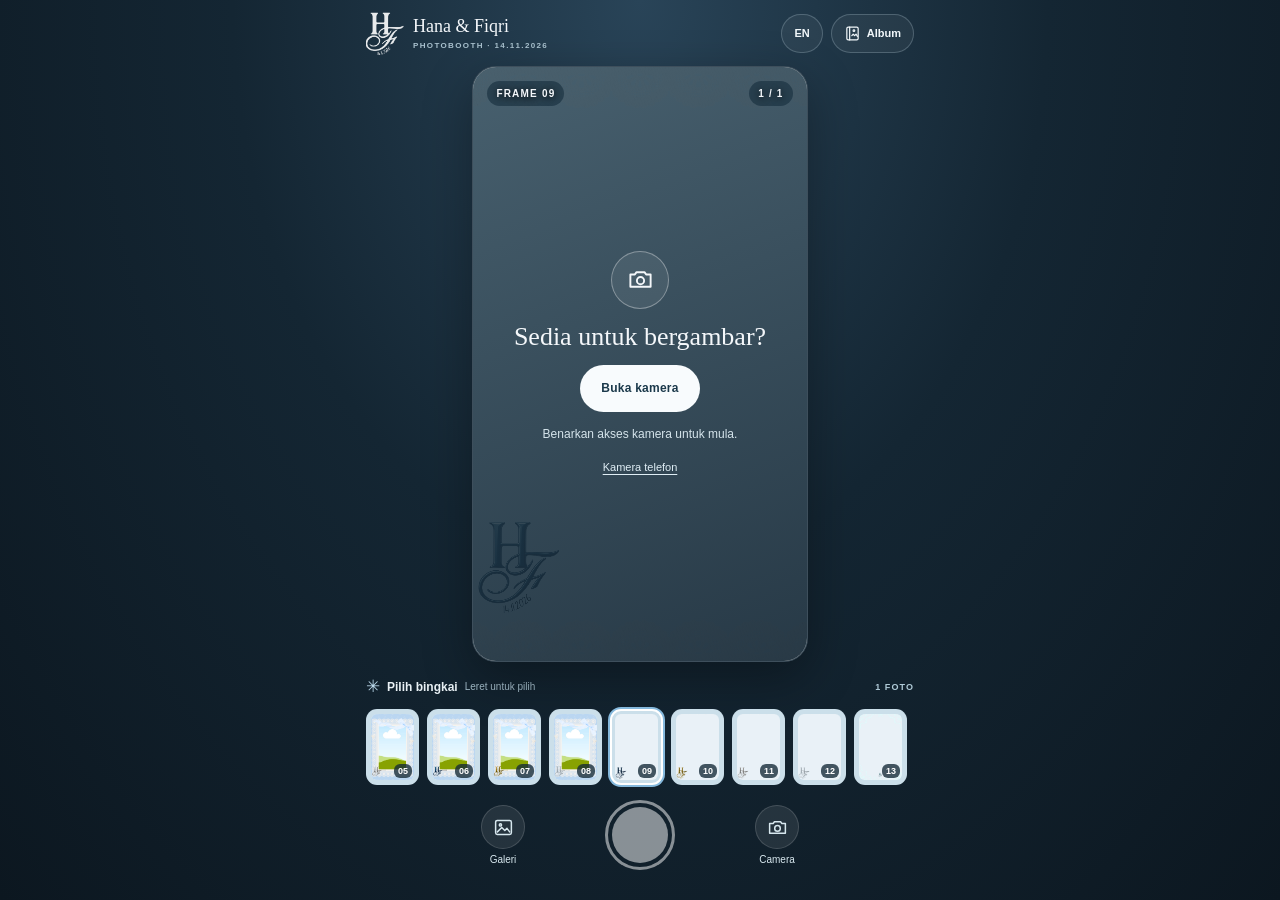
==== photobooth-camera/index.html @ cc12da75 "Add camera-first wedding photobooth" ====
<!doctype html>
<html lang="ms">
<head>
  <meta charset="utf-8">
  <meta name="viewport" content="width=device-width,initial-scale=1,viewport-fit=cover">
  <meta name="theme-color" content="#112130">
  <meta name="description" content="Photobooth Hana & Fiqri">
  <title>Hana & Fiqri · Photobooth</title>
  <link rel="stylesheet" href="styles.css?v=20261106-1">
  <script defer src="config.js?v=20261106-1"></script>
  <script defer src="app.js?v=20261106-1"></script>
</head>
<body>
  <svg class="icon-defs" aria-hidden="true" xmlns="http://www.w3.org/2000/svg">
    <symbol id="i-camera" viewBox="0 0 24 24"><path d="M3 7.5h4l1.5-2h7l1.5 2h4v11H3z"/><circle cx="12" cy="13" r="3.2"/></symbol>
    <symbol id="i-flip" viewBox="0 0 24 24"><path d="M20 8a8 8 0 0 0-13-2L5 8m0-4v4h4M4 16a8 8 0 0 0 13 2l2-2m0 4v-4h-4"/><path d="M9 10h6v5H9z"/></symbol>
    <symbol id="i-gallery" viewBox="0 0 24 24"><rect x="3" y="4" width="18" height="16" rx="2"/><circle cx="8.5" cy="9" r="1.3"/><path d="m5 17 5-5 3.5 3.4 2.5-2.4 3 4"/></symbol>
    <symbol id="i-album" viewBox="0 0 24 24"><rect x="4" y="3" width="16" height="18" rx="2"/><path d="M8 3v18m3-6 2-2 2 2 2-2 2 3"/><circle cx="14" cy="8" r="1.2"/></symbol>
    <symbol id="i-close" viewBox="0 0 24 24"><path d="M6 6l12 12M18 6 6 18"/></symbol>
    <symbol id="i-upload" viewBox="0 0 24 24"><path d="M12 16V4m-5 5 5-5 5 5M4 17v3h16v-3"/></symbol>
    <symbol id="i-repeat" viewBox="0 0 24 24"><path d="M4 11a8 8 0 1 1 3 6m-3-1v-5h5"/></symbol>
  </svg>
  <main class="app-shell">
    <header class="topbar">
      <div class="brand"><span class="brand-mark" aria-hidden="true"></span><span><strong>Hana & Fiqri</strong><small>PHOTOBOOTH · 14.11.2026</small></span></div>
      <div class="top-actions">
        <button id="language" class="top-button language" type="button" aria-label="Switch to English">EN</button>
        <button id="openAlbum" class="top-button album-button" type="button" aria-label="Album saya"><svg><use href="#i-album"/></svg><span data-text="album">Album</span><span id="albumCount" class="count" hidden>0</span></button>
      </div>
    </header>

    <div class="viewfinder-area">
      <div class="viewfinder" id="viewfinder">
        <canvas id="composition" width="1080" height="1920" role="img" aria-label="Pratonton kamera dan bingkai"></canvas>
        <video id="cameraVideo" playsinline autoplay muted hidden></video>
        <div class="camera-welcome" id="cameraWelcome">
          <span class="welcome-icon"><svg><use href="#i-camera"/></svg></span>
          <strong data-text="cameraTitle">Sedia untuk bergambar?</strong>
          <button id="startCamera" class="pill light" type="button" data-text="openCamera">Buka kamera</button>
          <small data-text="cameraHelp">Benarkan akses kamera untuk mula.</small>
          <button id="nativeCamera" class="native-camera" type="button" data-text="phoneCamera">Kamera telefon</button>
        </div>
        <div class="stage-top"><span id="frameName">FRAME 09</span><span id="progress">1 / 1</span></div>
        <div class="stage-bottom" id="stageMessage" role="status" aria-live="polite"></div>
      </div>
    </div>

    <section class="frame-section" aria-label="Pilih bingkai" id="frameSection">
      <div class="section-top"><div><span class="sparkle">✳</span><strong data-text="frames">Pilih bingkai</strong><small data-text="swipe">Leret untuk pilih</small></div><span id="frameType">1 FOTO</span></div>
      <div id="frames" class="frames" role="group" aria-label="Bingkai"></div>
    </section>

    <div class="controls" id="captureControls">
      <button id="choosePhoto" class="side-control" type="button"><span class="control-circle"><svg><use href="#i-gallery"/></svg></span><small data-text="gallery">Galeri</small></button>
      <button id="capture" class="shutter" type="button" aria-label="Ambil foto" disabled><span></span></button>
      <button id="flip" class="side-control" type="button"><span class="control-circle"><svg><use id="flipIcon" href="#i-flip"/></svg></span><small id="flipLabel">Tukar</small></button>
    </div>
    <div class="review-controls" id="reviewControls" hidden>
      <button class="pill ghost" type="button" id="retake"><svg><use href="#i-repeat"/></svg><span data-text="retake">Ambil semula</span></button>
      <button class="pill primary" type="button" id="save"><svg><use href="#i-upload"/></svg><span data-text="save">Simpan</span></button>
    </div>
    <div class="shot-tabs" id="shotTabs" aria-label="Pilih foto untuk diambil semula" hidden></div>
    <p class="bottom-note" id="bottomNote" role="status" aria-live="polite"></p>
  </main>

  <input id="photoInput" type="file" accept="image/*" hidden>
  <input id="nativeInput" type="file" accept="image/*" capture="user" hidden>
  <input id="mediaInput" type="file" accept="image/*,video/*" hidden>
  <div class="sheet-backdrop" id="albumBackdrop" hidden>
    <section class="sheet" role="dialog" aria-modal="true" aria-labelledby="albumTitle">
      <div class="sheet-handle" aria-hidden="true"></div>
      <div class="sheet-heading"><div><span class="overline" data-text="memories">KENANGAN KITA</span><h1 id="albumTitle" data-text="myAlbum">Album saya</h1></div><button id="closeAlbum" class="icon-button" type="button" aria-label="Tutup"><svg><use href="#i-close"/></svg></button></div>
      <p class="sheet-copy" data-text="albumHelp">Foto dan video yang anda kongsi dalam sesi ini.</p>
      <button id="chooseMedia" class="upload-tile" type="button"><span><svg><use href="#i-gallery"/></svg></span><span><strong data-text="uploadMedia">Kongsi foto / video</strong><small data-text="uploadHint">Pilih dari telefon · video maks. 24 MB</small></span><b aria-hidden="true">＋</b></button>
      <div id="mediaSelected" class="media-selected" hidden><img id="mediaImage" alt="" hidden><video id="mediaVideo" playsinline controls hidden></video><small id="mediaName"></small><button id="sendMedia" class="pill primary" type="button"><svg><use href="#i-upload"/></svg><span data-text="send">Hantar ke album</span></button></div>
      <p id="albumStatus" class="album-status" role="status" aria-live="polite" hidden></p>
      <div class="album-heading"><strong data-text="yourUploads">Muat naik anda</strong><small data-text="privateNote">Hanya anda boleh padam</small></div>
      <p id="albumEmpty" class="empty" data-text="empty">Belum ada foto atau video.</p>
      <div id="albumList" class="album-list"></div>
    </section>
  </div>
</body>
</html>
---- photobooth-camera/styles.css ----
:root{color-scheme:dark;font-family:Arial,Helvetica,sans-serif;background:#0d1924;color:#f4f7fa;font-synthesis:none}*{box-sizing:border-box}[hidden]{display:none!important}body{margin:0;min-width:320px;background:radial-gradient(ellipse at top,#294458 0,#142633 45%,#0c1720 100%)}button{font:inherit;cursor:pointer;-webkit-tap-highlight-color:transparent}button:focus-visible{outline:3px solid #f4cfaa;outline-offset:3px}button:disabled{opacity:.5;cursor:not-allowed}svg{width:22px;height:22px;fill:none;stroke:currentColor;stroke-width:1.7;stroke-linecap:round;stroke-linejoin:round}.icon-defs{position:absolute;width:0;height:0;overflow:hidden}.app-shell{height:100dvh;min-height:590px;max-width:760px;margin:auto;display:flex;flex-direction:column;padding:0 16px max(10px,env(safe-area-inset-bottom));overflow:hidden}.topbar{min-height:66px;display:flex;align-items:center;justify-content:space-between;gap:12px;padding-top:env(safe-area-inset-top)}.brand{display:flex;align-items:center;gap:9px;min-width:0}.brand-mark{width:38px;height:43px;flex:none;background-image:url('../photobooth/frames/9.png');background-size:157px 279px;background-position:-3px -213px;background-repeat:no-repeat;filter:brightness(0) invert(1);opacity:.9}.brand strong{font:18px Georgia,serif;display:block;white-space:nowrap}.brand small{display:block;margin-top:4px;font-size:8px;letter-spacing:.17em;color:#aac2cf;font-weight:700;white-space:nowrap}.top-actions{display:flex;align-items:center;gap:8px}.top-button{border:1px solid #b7cfdb45;background:#ffffff0d;color:#f1f7fa;border-radius:100px;min-height:39px;display:flex;align-items:center;gap:6px;padding:8px 12px;font-size:11px;font-weight:700}.top-button svg{width:17px;height:17px}.count{background:#c7e0f1;color:#173348;border-radius:20px;padding:2px 5px;font-size:9px}.viewfinder-area{flex:1;min-height:0;display:flex;justify-content:center;align-items:center}.viewfinder{height:100%;aspect-ratio:9/16;max-width:100%;position:relative;background:#1d3140;border:1px solid #ffffff25;border-radius:24px;overflow:hidden;box-shadow:0 16px 50px #0005}.viewfinder canvas{width:100%;height:100%;display:block}.camera-welcome{position:absolute;inset:0;display:flex;flex-direction:column;justify-content:center;align-items:center;gap:13px;padding:24px;text-align:center;background:linear-gradient(160deg,#2d4858db,#142735e8)}.camera-welcome strong{font:26px Georgia,serif}.camera-welcome small{font-size:12px;color:#d5e4eb;line-height:1.5}.welcome-icon{display:grid;place-items:center;width:58px;height:58px;border:1px solid #ffffff57;border-radius:50%;background:#ffffff12}.welcome-icon svg{width:27px;height:27px}.stage-top{position:absolute;top:14px;left:14px;right:14px;display:flex;justify-content:space-between;pointer-events:none;font-size:10px;font-weight:800;letter-spacing:.12em;text-shadow:0 1px 7px #000}.stage-top span{background:#132c3b94;padding:7px 9px;border-radius:50px}.stage-bottom{position:absolute;bottom:12px;left:12px;right:12px;text-align:center;font-size:12px;line-height:1.4;color:#fff;text-shadow:0 1px 6px #000;pointer-events:none}.stage-bottom:not(:empty){background:#10232ccc;border-radius:10px;padding:8px}.frame-section{padding:14px 0 3px;flex:none}.section-top{display:flex;align-items:center;justify-content:space-between;font-size:12px;font-weight:700;color:#e9f1f5;margin-bottom:9px}.section-top>div{display:flex;align-items:center;gap:7px}.section-top small{font-size:10px;font-weight:400;color:#a5becb}.section-top>span{font-size:9px;letter-spacing:.12em;color:#b0cad7}.sparkle{color:#bddbed;font-size:17px}.frames{display:flex;gap:8px;overflow-x:auto;overscroll-behavior-x:contain;scrollbar-width:thin;scrollbar-color:#7c9faf transparent;padding:3px 3px 7px;scroll-snap-type:x proximity}.frame-option{flex:0 0 53px;padding:3px;background:#cbdfea;border:2px solid transparent;border-radius:11px;position:relative;scroll-snap-align:start}.frame-option[aria-pressed=true]{border-color:#fff;box-shadow:0 0 0 2px #85b9dd}.frame-option img{display:block;width:100%;height:66px;object-fit:cover;border-radius:6px;background:#e9f1f7}.frame-option small{position:absolute;right:5px;bottom:5px;border-radius:6px;padding:2px 4px;color:#fff;background:#142a37c9;font-size:9px;font-weight:800}.controls,.review-controls{flex:none;display:flex;align-items:center;justify-content:center;gap:clamp(35px,12vw,75px);padding:5px 0 0}.side-control{border:0;background:none;color:#d8e8ef;display:grid;justify-items:center;gap:5px;min-width:54px;padding:0}.side-control small{font-size:10px}.control-circle{display:grid;place-items:center;width:44px;height:44px;border-radius:50%;background:#ffffff16;border:1px solid #ffffff25}.control-circle svg{width:21px;height:21px}.shutter{width:70px;height:70px;border:3px solid white;border-radius:50%;background:transparent;padding:4px;display:grid;place-items:center}.shutter span{width:100%;height:100%;background:#fff;border-radius:50%;transition:transform .15s}.shutter:not(:disabled):active span{transform:scale(.88)}.review-controls{gap:10px}.pill{min-height:47px;border-radius:999px;padding:12px 20px;display:inline-flex;align-items:center;justify-content:center;gap:8px;border:1px solid transparent;font-size:12px;font-weight:800;letter-spacing:.02em}.pill svg{width:18px;height:18px}.pill.primary{background:#c9e2f3;color:#153449}.pill.light{background:#f8fbfd;color:#1b394b}.pill.ghost{background:#ffffff14;border-color:#ffffff57;color:#fff}.review-controls .pill{flex:1;max-width:210px}.shot-tabs{display:flex;justify-content:center;gap:5px;padding-top:6px}.shot-tabs button{border:1px solid #a9c8d7;background:#ffffff16;color:#edf7fb;border-radius:30px;padding:5px 9px;font-size:10px}.bottom-note{min-height:15px;text-align:center;font-size:10px;color:#bdd2dc;margin:5px 0 0;line-height:1.3}.sheet-backdrop{position:fixed;inset:0;z-index:10;background:#06121ac9;display:flex;justify-content:center;align-items:flex-end}.sheet{width:min(100%,550px);max-height:min(88dvh,850px);overflow:auto;border-radius:27px 27px 0 0;background:#f6f9fb;color:#25475b;padding:12px 22px calc(24px + env(safe-area-inset-bottom));box-shadow:0 -10px 50px #0006}.sheet-handle{width:44px;height:4px;border-radius:4px;background:#c0d0d8;margin:0 auto 18px}.sheet-heading{display:flex;align-items:center;justify-content:space-between;gap:15px}.sheet-heading h1{font:32px Georgia,serif;margin:4px 0 0;color:#315776}.overline{font-size:9px;font-weight:800;letter-spacing:.19em;color:#88a8bb}.icon-button{display:grid;place-items:center;width:42px;height:42px;border-radius:50%;border:1px solid #d1e0e8;color:#315776;background:#fff}.sheet-copy{font-size:12px;color:#738d9c;line-height:1.5;margin:8px 0 19px}.upload-tile{width:100%;display:flex;align-items:center;text-align:left;gap:12px;padding:14px;border:1px dashed #9bbcd0;border-radius:16px;background:#e8f2f8;color:#315776}.upload-tile>span:first-child{width:42px;height:42px;border-radius:13px;background:#fff;display:grid;place-items:center;flex:none}.upload-tile strong,.upload-tile small{display:block}.upload-tile strong{font-size:13px}.upload-tile small{margin-top:5px;color:#7891a0;font-size:10px}.upload-tile b{margin-left:auto;font-size:22px;font-weight:400}.media-selected{display:grid;gap:10px;background:#fff;border:1px solid #d9e8ef;border-radius:16px;padding:12px;margin-top:12px}.media-selected img,.media-selected video{width:100%;max-height:220px;object-fit:contain;border-radius:10px;background:#dceaf2}.media-selected small{font-size:11px;color:#718b99;overflow-wrap:anywhere}.album-status{font-size:12px;background:#e6f3ed;color:#38675a;padding:11px;border-radius:8px;line-height:1.4}.album-status.error{background:#fff0ef;color:#9b4e4a}.album-heading{display:flex;justify-content:space-between;gap:10px;margin:24px 0 12px;font-size:13px;color:#315776}.album-heading small{font-size:10px;font-weight:400;color:#8ba2ad}.empty{border:1px dashed #d5e3e9;border-radius:14px;padding:24px;text-align:center;font-size:12px;color:#92a6b0}.album-list{display:grid;gap:10px}.album-card{display:flex;align-items:center;gap:12px;background:#fff;border:1px solid #dfeaf0;border-radius:14px;padding:9px}.album-card img,.album-card video{width:62px;height:92px;object-fit:cover;border-radius:8px;background:#dceaf2}.album-card>div{display:grid;gap:7px}.album-card strong{font-size:12px}.delete-button{border:0;background:none;color:#af5a56;text-decoration:underline;text-align:left;padding:4px 0;font-size:12px}.delete-button:disabled{opacity:.5}@media(max-height:700px){.topbar{min-height:56px}.frame-section{padding-top:8px}.frame-option img{height:51px}.shutter{width:59px;height:59px}.control-circle{width:39px;height:39px}.section-top{margin-bottom:4px}.bottom-note{margin-top:3px}}@media(max-width:360px){.app-shell{padding-left:10px;padding-right:10px}.brand strong{font-size:16px}.brand small{font-size:7px}.top-button{padding:7px 9px}.album-button span[data-text]{display:none}.section-top small{font-size:9px}}@media(min-width:800px){.app-shell{max-width:580px}.viewfinder{max-height:900px}.frames{justify-content:flex-start}.sheet{border-radius:27px;margin-bottom:20px}.sheet-backdrop{align-items:center}}
.native-camera{border:0;background:none;color:#e0eef5;font-size:11px;text-decoration:underline;text-underline-offset:3px;padding:5px}
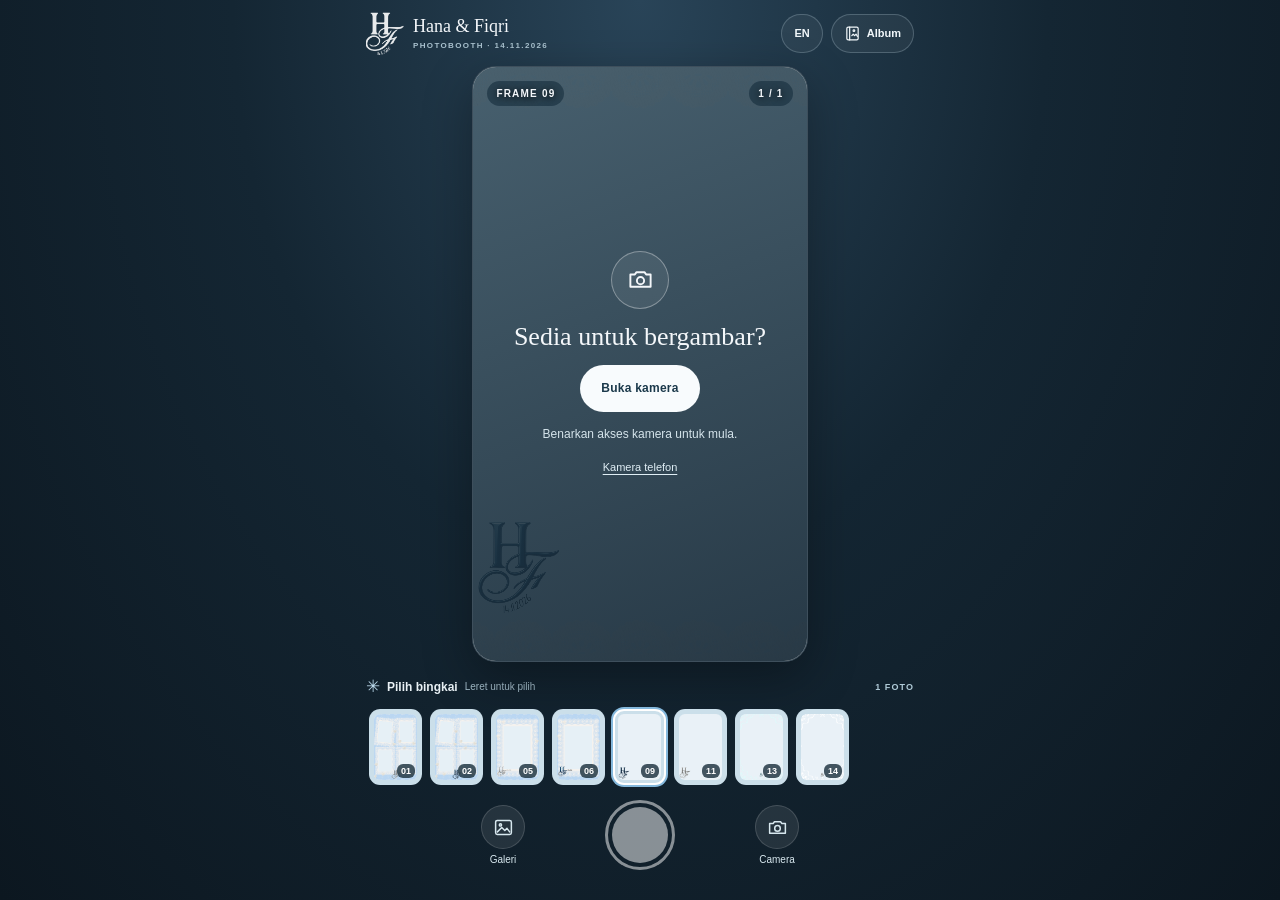
==== commit c2ab281c: "Refresh photobooth frames and photo areas" ====
--- a/photobooth-camera/index.html
+++ b/photobooth-camera/index.html
@@ -8,7 +8,7 @@
   <title>Hana & Fiqri · Photobooth</title>
   <link rel="stylesheet" href="styles.css?v=20261106-1">
   <script defer src="config.js?v=20261106-1"></script>
-  <script defer src="app.js?v=20261106-1"></script>
+  <script defer src="app.js?v=20261113-1"></script>
 </head>
 <body>
   <svg class="icon-defs" aria-hidden="true" xmlns="http://www.w3.org/2000/svg">
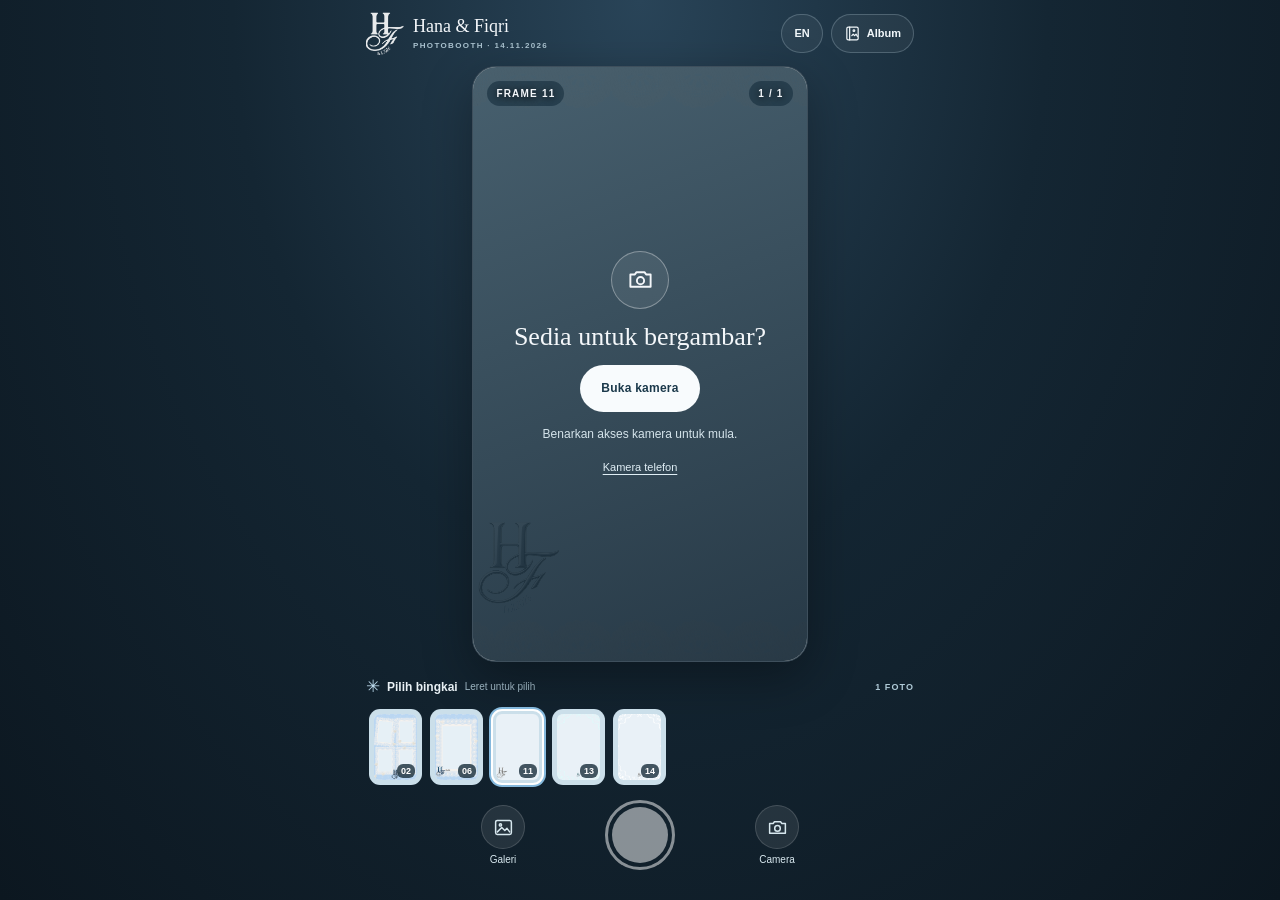
==== commit ee34c8c2: "Remove frames 1 5 and 9" ====
--- a/photobooth-camera/index.html
+++ b/photobooth-camera/index.html
@@ -8,7 +8,7 @@
   <title>Hana & Fiqri · Photobooth</title>
   <link rel="stylesheet" href="styles.css?v=20261106-1">
   <script defer src="config.js?v=20261106-1"></script>
-  <script defer src="app.js?v=20261113-1"></script>
+  <script defer src="app.js?v=20261113-2"></script>
 </head>
 <body>
   <svg class="icon-defs" aria-hidden="true" xmlns="http://www.w3.org/2000/svg">
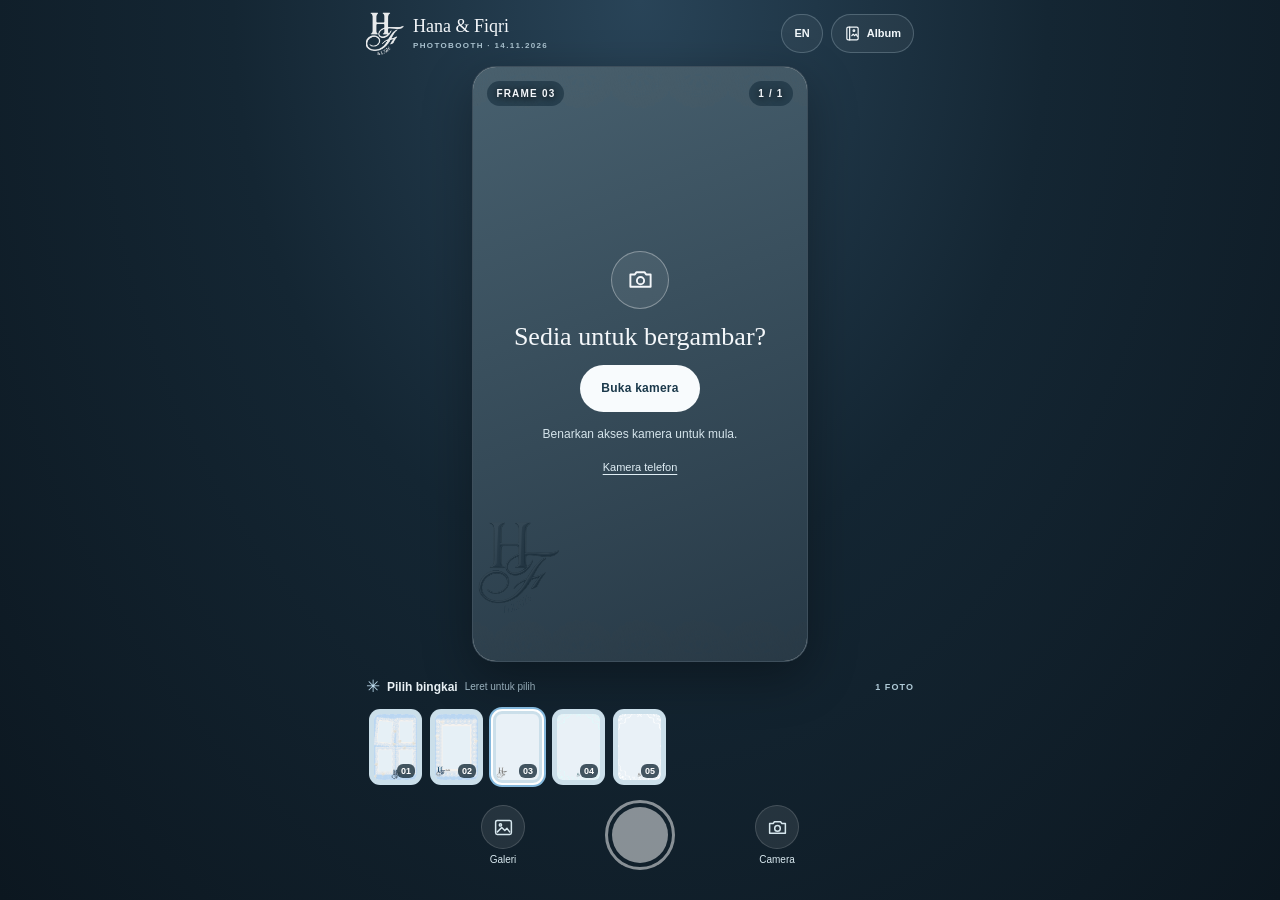
==== commit fe3dc137: "Renumber photobooth frames" ====
--- a/photobooth-camera/index.html
+++ b/photobooth-camera/index.html
@@ -8,7 +8,7 @@
   <title>Hana & Fiqri · Photobooth</title>
   <link rel="stylesheet" href="styles.css?v=20261106-1">
   <script defer src="config.js?v=20261106-1"></script>
-  <script defer src="app.js?v=20261113-2"></script>
+  <script defer src="app.js?v=20261113-3"></script>
 </head>
 <body>
   <svg class="icon-defs" aria-hidden="true" xmlns="http://www.w3.org/2000/svg">
@@ -40,7 +40,7 @@
           <small data-text="cameraHelp">Benarkan akses kamera untuk mula.</small>
           <button id="nativeCamera" class="native-camera" type="button" data-text="phoneCamera">Kamera telefon</button>
         </div>
-        <div class="stage-top"><span id="frameName">FRAME 09</span><span id="progress">1 / 1</span></div>
+        <div class="stage-top"><span id="frameName">FRAME 03</span><span id="progress">1 / 1</span></div>
         <div class="stage-bottom" id="stageMessage" role="status" aria-live="polite"></div>
       </div>
     </div>
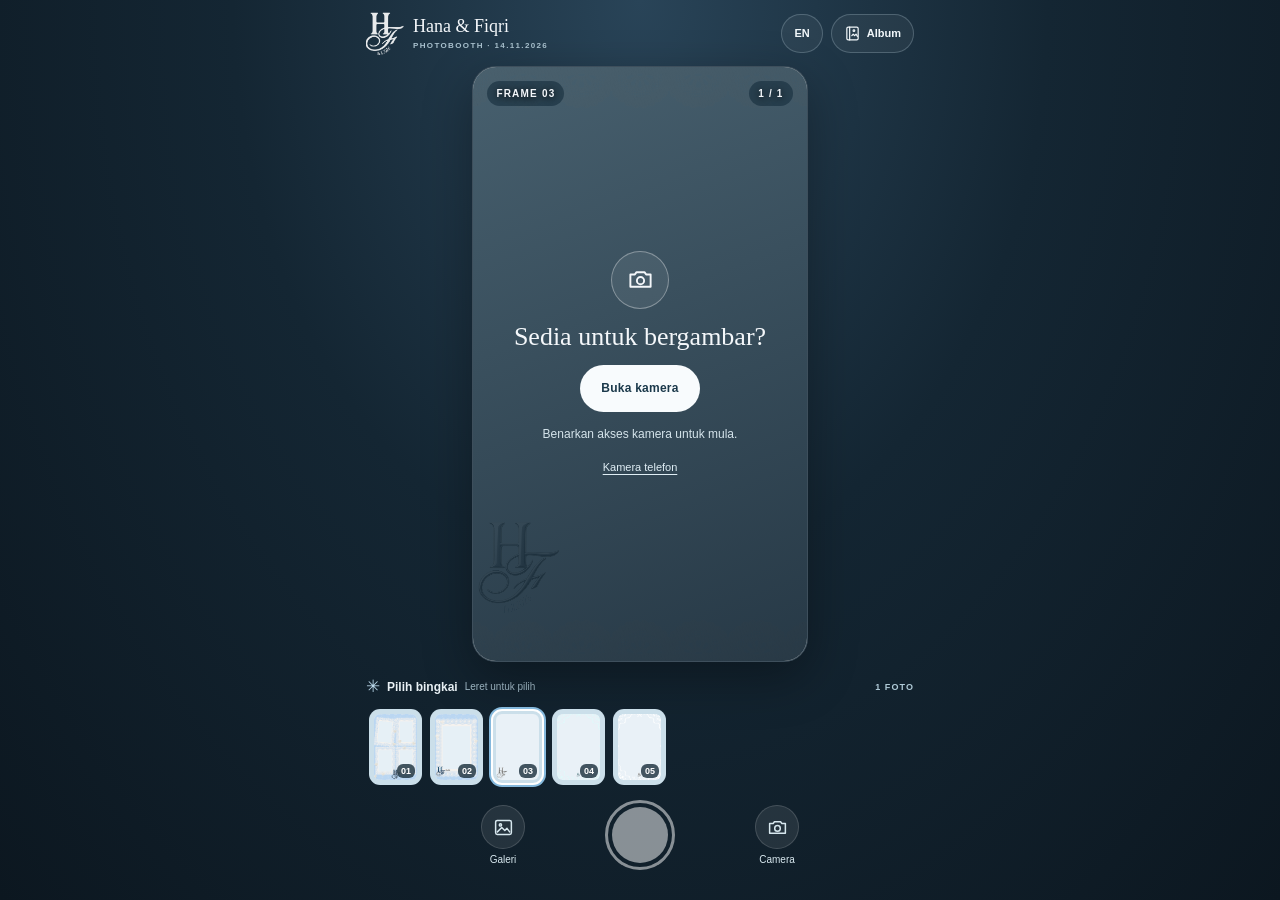
==== commit 2affbb9b: "Allow video uploads up to 100 MB" ====
--- a/photobooth-camera/index.html
+++ b/photobooth-camera/index.html
@@ -8,7 +8,7 @@
   <title>Hana & Fiqri · Photobooth</title>
   <link rel="stylesheet" href="styles.css?v=20261106-1">
   <script defer src="config.js?v=20261106-1"></script>
-  <script defer src="app.js?v=20261113-3"></script>
+  <script defer src="app.js?v=20261113-100mb"></script>
 </head>
 <body>
   <svg class="icon-defs" aria-hidden="true" xmlns="http://www.w3.org/2000/svg">
